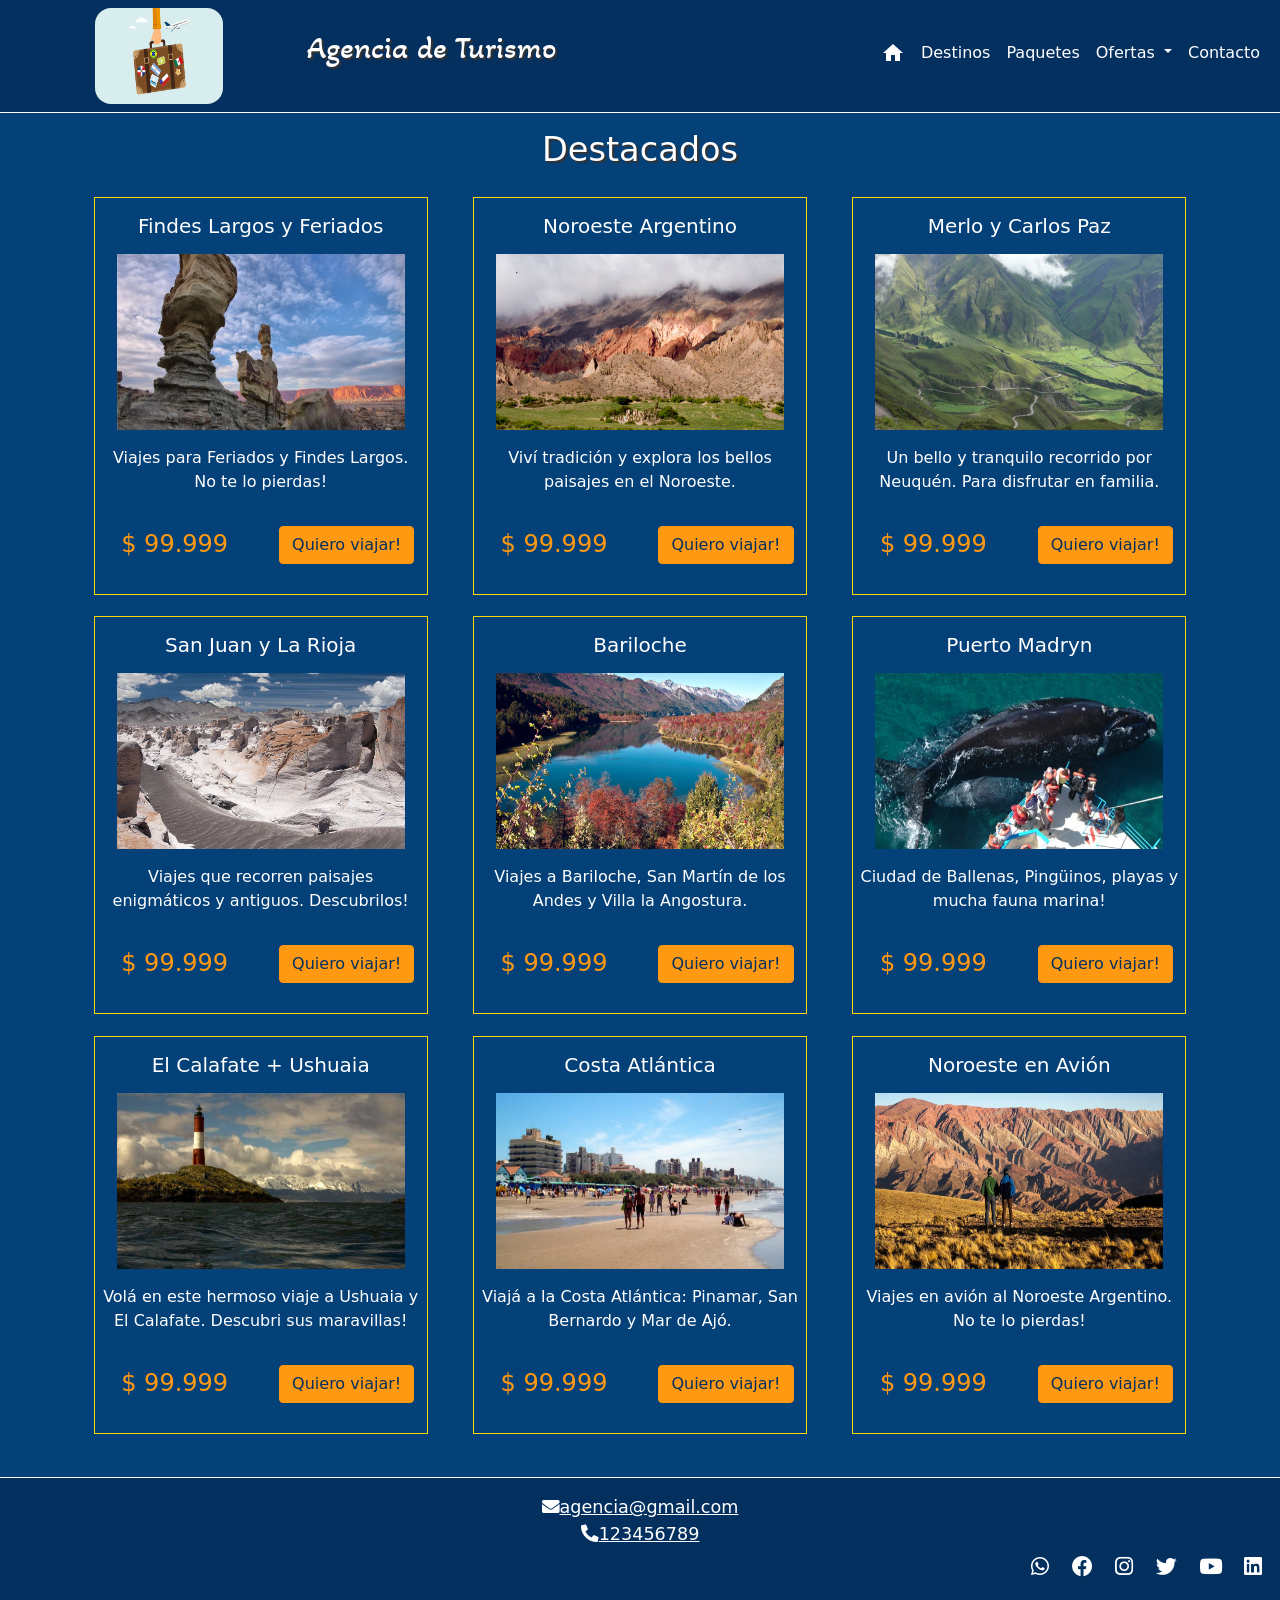
==== index.html @ b7c4edd5 "Ofertas" ====
<!DOCTYPE html>
<html lang="es">

<head>
    <meta charset="UTF-8">
    <meta http-equiv="X-UA-Compatible" content="IE=edge">
    <meta name="viewport" content="width=device-width, initial-scale=1.0">
    <meta name="keywords" content="agencia,viajes,vacaciones,aereo,bus,argentina,mexico,peru,brasil">
    <meta name="description"
        content="Destinos nacionales e internacionales. Paquetes turísticos. Vacaciones en Argentina, México, Perú, Brasil">
    <link rel="stylesheet" href="./styles/main.css">
    <link rel="preconnect" href="https://fonts.googleapis.com">
    <link rel="preconnect" href="https://fonts.gstatic.com" crossorigin>
    <link href="https://fonts.googleapis.com/css2?family=Akaya+Kanadaka&family=Archivo:wght@100&display=swap"
        rel="stylesheet">
    <link href="https://fonts.googleapis.com/icon?family=Material+Icons" rel="stylesheet">
    <link href="./styles/font-awesome.css" rel="stylesheet">
    <link href="./styles/css/bootstrap.css" rel="stylesheet">
    <link rel="icon" href="./assets/img/turismo-min.png">
    <title>Agencia de Turismo</title>
</head>

<body>

    <!--Sección Cabecera-->
    <header class="header">
        <nav class="navbar navbar-expand-md navbar-light header__containerHeader">
            <div class="container-fluid">

                <button class="navbar-toggler" type="button" data-bs-toggle="collapse"
                    data-bs-target="#navbarSupportedContent" aria-controls="navbarSupportedContent"
                    aria-expanded="false" aria-label="Toggle navigation">
                    <span class="navbar-toggler-icon"></span>
                </button>

                <div class="header__containerHeader__logoTitle">
                    <a href="#">
                        <img src="./assets/img/turismo-min.png" alt="Logo"
                            class="header__containerHeader__logoTitle--logo">
                    </a>
                    <h1 class="header__containerHeader--title">Agencia de Turismo</h1>
                </div>

                <div class="collapse navbar-collapse justify-content-end" id="navbarSupportedContent">

                    <ul class="nav navbar-nav menu">
                        <li class="nav-item">
                            <a class="nav-link" href="#">
                                <span class="material-icons home">home</span>
                            </a>
                        </li>
                        <li class="nav-item"><a class="nav-link" href="./pages/destinations.html">Destinos</a></li>
                        <li class="nav-item"><a class="nav-link" href="./pages/packages.html">Paquetes</a></li>
                        <li class="nav-item dropdown">
                            <a class="nav-link dropdown-toggle" href="#" id="navbarDropdown" role="button"
                                data-bs-toggle="dropdown" aria-expanded="false">
                                Ofertas
                            </a>
                            <ul class="dropdown-menu" aria-labelledby="navbarDropdown">
                                <li><a class="dropdown-item" href="#">Oferta 1</a></li>
                                <li><a class="dropdown-item" href="#">Oferta 2</a></li>
                                <li><a class="dropdown-item" href="#">Oferta 3</a></li>
                                <li>
                                    <hr class="dropdown-divider">
                                </li>
                                <li><a class="dropdown-item" href="./pages/offers.html">Todas las ofertas</a></li>
                            </ul>
                        </li>
                        <li class="nav-item"><a class="nav-link" href="./pages/contact.html">Contacto</a></li>
                    </ul>
                </div>
            </div>
        </nav>
    </header>

    <!--Sección Principal-->
    <main class="main">

        <!--Sección Ofertas-->
        <section class="main--grid">

            <div class="container offers" id="divArgentina">
                <h2 class="titles--subtitlesH2">Destacados</h2>
                <div class="row">

                    <div class="col-xl-4 col-lg-6 col-md-6 col-sm-12 col-xs-12">
                        <div class="offers__offerContainer">
                            <h5 class="offers__offerContainer--title">Findes Largos y Feriados</h5>
                            <div>
                                <img src="./assets/img/viajes-vacaciones-feriado-finde-largo.jpg"
                                    alt="Promocion Turismo" class="offers__offerContainer--imgPromo">
                                <div>
                                    <p class="offers__offerContainer--text">Viajes para Feriados y Findes Largos. No te
                                        lo pierdas!</p>
                                </div>
                            </div>
                            <div class="row">
                                <div class="col-lg-6 col-md-6 col-sm-12 col-xs-12">
                                    <p class="offers__offerContainer--price">$ 99.999</p>
                                </div>
                                <div class="col-lg-6 col-md-6 col-sm-12 col-xs-12">
                                    <a href="#" data-bs-toggle="modal" data-bs-target="#myModal"
                                        class="btn btn-invert btn-md">
                                        <span>Quiero viajar!</span>
                                    </a>
                                </div>
                            </div>
                        </div>
                    </div>

                    <div class="col-xl-4 col-lg-6 col-md-6 col-sm-12 col-xs-12">
                        <div class="offers__offerContainer">
                            <h5 class="offers__offerContainer--title">Noroeste Argentino</h5>
                            <div>
                                <img src="./assets/img/noa-montana-7-colores.jpg" alt="Promocion Turismo"
                                    class="offers__offerContainer--imgPromo">
                                <p class="offers__offerContainer--text">Viví tradición y explora los bellos paisajes en
                                    el Noroeste.</p>
                            </div>
                            <div class="row">
                                <div class="col-lg-6 col-md-6 col-sm-12 col-xs-12">
                                    <p class="offers__offerContainer--price">$ 99.999</p>
                                </div>
                                <div class="col-lg-6 col-md-6 col-sm-12 col-xs-12">
                                    <a href="#" data-bs-toggle="modal" data-bs-target="#myModal"
                                        class="btn btn-invert btn-md">
                                        <span>Quiero viajar!</span>
                                    </a>
                                </div>
                            </div>
                        </div>
                    </div>

                    <div class="col-xl-4 col-lg-6 col-md-6 col-sm-12 col-xs-12">
                        <div class="offers__offerContainer">
                            <h5 class="offers__offerContainer--title">Merlo y Carlos Paz</h5>
                            <div>
                                <img src="./assets/img/viajes-merlo-san-luis-sierras.jpg"" alt=" Promocion Turismo"
                                    class="offers__offerContainer--imgPromo">
                                <p class="offers__offerContainer--text">Un bello y tranquilo recorrido por Neuquén. Para
                                    disfrutar en familia.</p>
                            </div>
                            <div class="row">
                                <div class="col-lg-6 col-md-6 col-sm-12 col-xs-12">
                                    <p class="offers__offerContainer--price">$ 99.999</p>
                                </div>
                                <div class="col-lg-6 col-md-6 col-sm-12 col-xs-12">
                                    <a href="#" data-bs-toggle="modal" data-bs-target="#myModal"
                                        class="btn btn-invert btn-md">
                                        <span>Quiero viajar!</span>
                                    </a>
                                </div>
                            </div>
                        </div>
                    </div>

                    <div class="col-xl-4 col-lg-6 col-md-6 col-sm-12 col-xs-12">
                        <div class="offers__offerContainer">
                            <h5 class="offers__offerContainer--title">San Juan y La Rioja</h5>
                            <div>
                                <img src="./assets/img/campo-piedra-pomez-excursiones.jpg" alt="Promocion Turismo"
                                    class="offers__offerContainer--imgPromo">
                                <p class="offers__offerContainer--text">Viajes que recorren paisajes enigmáticos y
                                    antiguos. Descubrilos!</p>
                            </div>
                            <div class="row">
                                <div class="col-lg-6 col-md-6 col-sm-12 col-xs-12">
                                    <p class="offers__offerContainer--price">$ 99.999</p>
                                </div>
                                <div class="col-lg-6 col-md-6 col-sm-12 col-xs-12">
                                    <a href="#" data-bs-toggle="modal" data-bs-target="#myModal"
                                        class="btn btn-invert btn-md">
                                        <span>Quiero viajar!</span>
                                    </a>
                                </div>
                            </div>
                        </div>
                    </div>

                    <div class="col-xl-4 col-lg-6 col-md-6 col-sm-12 col-xs-12">
                        <div class="offers__offerContainer">
                            <h5 class="offers__offerContainer--title">Bariloche</h5>
                            <div>
                                <img src="./assets/img/viajes-bariloche-desde-rosario.jpg" alt="Promocion Turismo"
                                    class="offers__offerContainer--imgPromo">
                                <p class="offers__offerContainer--text">Viajes a Bariloche, San Martín de los Andes y
                                    Villa la Angostura.</p>
                            </div>
                            <div class="row">
                                <div class="col-lg-6 col-md-6 col-sm-12 col-xs-12">
                                    <p class="offers__offerContainer--price">$ 99.999</p>
                                </div>
                                <div class="col-lg-6 col-md-6 col-sm-12 col-xs-12">
                                    <a href="#" data-bs-toggle="modal" data-bs-target="#myModal"
                                        class="btn btn-invert btn-md">
                                        <span>Quiero viajar!</span>
                                    </a>
                                </div>
                            </div>
                        </div>
                    </div>

                    <div class="col-xl-4 col-lg-6 col-md-6 col-sm-12 col-xs-12">
                        <div class="offers__offerContainer">
                            <h5 class="offers__offerContainer--title">Puerto Madryn</h5>
                            <div>
                                <img src="./assets/img/madryn-navegacion-ballenas.jpg" alt="Promocion Turismo"
                                    class="offers__offerContainer--imgPromo">
                                <p class="offers__offerContainer--text">Ciudad de Ballenas, Pingüinos, playas y mucha
                                    fauna marina!</p>
                            </div>
                            <div class="row">
                                <div class="col-lg-6 col-md-6 col-sm-12 col-xs-12">
                                    <p class="offers__offerContainer--price">$ 99.999</p>
                                </div>
                                <div class="col-lg-6 col-md-6 col-sm-12 col-xs-12">
                                    <a href="#" data-bs-toggle="modal" data-bs-target="#myModal"
                                        class="btn btn-invert btn-md">
                                        <span>Quiero viajar!</span>
                                    </a>
                                </div>
                            </div>
                        </div>
                    </div>

                    <div class="col-xl-4 col-lg-6 col-md-6 col-sm-12 col-xs-12">
                        <div class="offers__offerContainer">
                            <h5 class="offers__offerContainer--title">El Calafate + Ushuaia</h5>
                            <div>
                                <img src="./assets/img/ushuaia-viajes-excursiones-faro.jpg" alt="Promocion Turismo"
                                    class="offers__offerContainer--imgPromo">
                                <p class="offers__offerContainer--text">Volá en este hermoso viaje a Ushuaia y El
                                    Calafate. Descubri sus maravillas!</p>
                            </div>
                            <div class="row">
                                <div class="col-lg-6 col-md-6 col-sm-12 col-xs-12">
                                    <p class="offers__offerContainer--price">$ 99.999</p>
                                </div>
                                <div class="col-lg-6 col-md-6 col-sm-12 col-xs-12">
                                    <a href="#" data-bs-toggle="modal" data-bs-target="#myModal"
                                        class="btn btn-invert btn-md">
                                        <span>Quiero viajar!</span>
                                    </a>
                                </div>
                            </div>
                        </div>
                    </div>

                    <div class="col-xl-4 col-lg-6 col-md-6 col-sm-12 col-xs-12">
                        <div class="offers__offerContainer">
                            <h5 class="offers__offerContainer--title">Costa Atlántica</h5>
                            <div>
                                <img src="./assets/img/costa-atlantica-vacaciones.jpg" alt="Promocion Turismo"
                                    class="offers__offerContainer--imgPromo">
                                <p class="offers__offerContainer--text">Viajá a la Costa Atlántica: Pinamar, San
                                    Bernardo y Mar de Ajó.</p>
                            </div>
                            <div class="row">
                                <div class="col-lg-6 col-md-6 col-sm-12 col-xs-12">
                                    <p class="offers__offerContainer--price">$ 99.999</p>
                                </div>
                                <div class="col-lg-6 col-md-6 col-sm-12 col-xs-12">
                                    <a href="#" data-bs-toggle="modal" data-bs-target="#myModal"
                                        class="btn btn-invert btn-md">
                                        <span>Quiero viajar!</span>
                                    </a>
                                </div>
                            </div>
                        </div>
                    </div>

                    <div class="col-xl-4 col-lg-6 col-md-6 col-sm-12 col-xs-12">
                        <div class="offers__offerContainer">
                            <h5 class="offers__offerContainer--title">Noroeste en Avión</h5>
                            <div>
                                <img src="./assets/img/viajes-noroeste-aereo-desde-rosario.jpg" alt="Promocion Turismo"
                                    class="offers__offerContainer--imgPromo">
                                <p class="offers__offerContainer--text">Viajes en avión al Noroeste Argentino. No te lo
                                    pierdas!</p>
                            </div>
                            <div class="row">
                                <div class="col-lg-6 col-md-6 col-sm-12 col-xs-12">
                                    <p class="offers__offerContainer--price">$ 99.999</p>
                                </div>
                                <div class="col-lg-6 col-md-6 col-sm-12 col-xs-12">
                                    <a href="#" data-bs-toggle="modal" data-bs-target="#myModal"
                                        class="btn btn-invert btn-md">
                                        <span>Quiero viajar!</span>
                                    </a>
                                </div>
                            </div>
                        </div>
                    </div>
                </div>
            </div>
        </section>
    </main>

    <!--Sección Pie de Pagina-->
    <footer class="footer">
        <div>
            <a href="" class="footer--text"><i class="fas fa-envelope"></i>agencia@gmail.com</a>
        </div>
        <div>
            <a href="" class="footer--text"><i class="fas fa-phone-alt"></i>123456789</a>
        </div>
        <div class="footer--linkRedes">
            <a href=""><i class="fab fa-whatsapp"></i></a>
            <a href=""><i class="fab fa-facebook"></i></a>
            <a href=""><i class="fab fa-instagram"></i></a>
            <a href=""><i class="fab fa-twitter"></i></a>
            <a href=""><i class="fab fa-youtube"></i></a>
            <a href=""><i class="fab fa-linkedin"></i></a>
        </div>
    </footer>

    <!-- The Modal -->
    <div class="modal" id="myModal">
        <div class="modal-dialog">
            <div class="modal-content">

                <!-- Modal Header -->
                <div class="modal-header">
                    <h5 class="modal-title col-11 text-center">Consultá un Asesor</h5>
                    <button type="button text-right" class="btn-close" data-bs-dismiss="modal"></button>
                </div>

                <!-- Modal body -->
                <div class="modal-body">
                    <div class="modal--panel modal--panel-default">
                        <div class="modal--panel-heading">
                            <h5 class="modal--panel-heading-title col-11 text-center">
                                <i class="fa fa-users"></i>
                                Consultanos
                            </h5>
                        </div>

                        <div class="modal__panel-body">

                            <div class="row modal__panel-body--row">
                                <div class="col-lg-6 col-md-6 col-sm-6 col-xs-6 col-6 text-center">
                                    <h5>Consultas WhatsApp</h5> 
                                </div>
                                <div class="col-lg-6 col-md-6 col-sm-6 col-xs-6 col-6 text-center">
                                    <h5>Consultas Facebook</h5> 
                                </div>
                            </div>

                            <div class="row modal__panel-body--row">
                                <div class="col-lg-6 col-md-6 col-sm-6 col-xs-6 col-6 text-center">
                                    <a class="page-scroll btn btn-invert btn-md" href="https://wa.me/123456789" target="_blank">Contactar en WhatsApp</a>
                                </div>
                                <div class="col-lg-6 col-md-6 col-sm-6 col-xs-6 col-6 text-center">
                                    <a class="page-scroll btn btn-invert btn-md" href="http://m.me/agencia" target="_blank">Contactar en Facebook</a>
                                </div>
                            </div>

                            <div class="row">
                                <div class="col-lg-6 col-md-6 col-sm-6 col-xs-6 col-6 text-center">
                                    <h5>Consultas en Instagram</h5> 
                                </div>
                                <div class="col-lg-6 col-md-6 col-sm-6 col-xs-6 col-6 text-center">
                                    <h5>Consultas por Email</h5> 
                                </div>
                            </div>

                            <div class="row">
                                <div class="col-lg-6 col-md-6 col-sm-6 col-xs-6 col-6 text-center">
                                    <a class="page-scroll btn btn-invert btn-md" href="https://www.instagram.com/agencia/" target="_blank">Contactar en Instagram</a>
                                </div>
                                <div class="col-lg-6 col-md-6 col-sm-6 col-xs-6 col-6 text-center">
                                    <a class="page-scroll btn btn-invert btn-md" href="mailto:agencia@gmail.com" target="_blank">Contactar por Email</a>
                                </div>
                            </div>
             
                        </div>

                        <div class="modal--panel-heading">
                            <h5 class="modal--panel-heading-title col-11 text-center">
                                <i class="fa fa-users"></i>
                                Nuestra Oficina
                            </h5>
                        </div>

                        <div class="modal__panel-body">
                            <div class="row modal__panel-body--row">
                                <div class="col-lg-11 col-md-11 col-sm-11 col-xs-11 col-11 text-center">
                                    <h5><b>Horarios de Atención</b></h5>
                                </div>
                                <div class="col-lg-11 col-md-11 col-sm-11 col-xs-11 col-11 text-center">
                                    <h6>Lunes a Viernes de 9 a 18hs</h6>
                                </div>
                            </div>

                            <div class="row modal__panel-body--row">
                                <div class="col-lg-11 col-md-11 col-sm-11 col-xs-11 col-11 text-center">
                                    <i class="fa fa-phone"></i>
                                    <span><a class="modal__panel-body--phone" href="tel:123456789">123456789</a></span>
                                </div>
                            </div>
                            
                            <div class="row modal__panel-body--row">
                                <div class="col-lg-11 col-md-11 col-sm-11 col-xs-11 col-11 text-center">
                                    <h5><b>Agencia de Turismo</b></h5>
                                </div>
                                <div class="col-lg-11 col-md-11 col-sm-11 col-xs-11 col-11 text-center">
                                    <h6>Calle 1234 Piso 1A CABA</h6>
                                </div>
                            </div>
                        </div>
                    </div>
                </div>
            </div>
        </div>
    </div>

    <script src="https://cdn.jsdelivr.net/npm/@popperjs/core@2.9.2/dist/umd/popper.min.js"
        integrity="sha384-IQsoLXl5PILFhosVNubq5LC7Qb9DXgDA9i+tQ8Zj3iwWAwPtgFTxbJ8NT4GN1R8p"
        crossorigin="anonymous"></script>
    <script src="https://cdn.jsdelivr.net/npm/bootstrap@5.0.2/dist/js/bootstrap.min.js"
        integrity="sha384-cVKIPhGWiC2Al4u+LWgxfKTRIcfu0JTxR+EQDz/bgldoEyl4H0zUF0QKbrJ0EcQF"
        crossorigin="anonymous"></script>
</body>
</html>
---- styles/main.css ----
.navbar-light .navbar-nav .nav-link {
  color: white !important; }

.header {
  text-align: center;
  border-bottom: thin solid white; }
  .header__containerHeader {
    justify-content: space-between;
    align-items: center;
    padding: 0.5rem 0;
    background: #04305f; }
    .header__containerHeader__logoTitle {
      display: flex;
      flex-direction: row;
      justify-content: space-evenly;
      align-items: center;
      flex: 0 1 50%; }
      .header__containerHeader__logoTitle--logo {
        width: 8rem;
        height: 6rem;
        border-radius: 1rem;
        transition: transform 2s;
        cursor: pointer; }
        .header__containerHeader__logoTitle--logo:hover {
          transform: scale(1.15); }
    @media screen and (max-width: 768px) {
      .header__containerHeader__logoTitle {
        display: none; } }
    .header__containerHeader--title {
      color: #fff;
      font-family: "Akaya Kanadaka", cursive;
      font-size: 2rem;
      margin-bottom: 1rem;
      text-shadow: 2px 2px 1px #333; }

.sidebar {
  background: cyan;
  background: linear-gradient(90deg, cyan 0%, white 86%); }
  .sidebar--subtitles {
    font-size: 1.3rem;
    color: gray;
    text-align: center;
    letter-spacing: 0.2em;
    padding: 1rem 0; }
  .sidebar__options {
    display: flex;
    flex-direction: column;
    align-items: center;
    font-size: 1rem;
    color: grey; }
    .sidebar__options--option {
      margin-bottom: 1rem;
      cursor: pointer; }
    .sidebar__options--option:hover {
      border-bottom: .3rem solid gray; }
  @media screen and (max-width: 768px) {
    .sidebar__options {
      flex-direction: row;
      justify-content: space-around; } }

.main--grid {
  display: grid;
  /*     grid-template-columns: 0.8fr 3.2fr; */
  background-color: #044179;
  padding-bottom: 2rem; }

@media screen and (max-width: 426px) {
  .main--grid {
    display: grid;
    /*      grid-template-rows: 0.5fr 3.5fr;*/
    grid-template-columns: none; } }

@media screen and (max-width: 768px) {
  .main--grid {
    display: grid;
    /*     grid-template-rows: 0.5fr 3.5fr;*/
    grid-template-columns: none; } }

.footer {
  padding-top: 1rem;
  display: flex;
  flex-direction: column;
  text-align: center;
  background: #04305f;
  border-top: thin solid white; }
  .footer--linkRedes {
    display: flex;
    flex-direction: row;
    justify-content: flex-end;
    align-items: flex-start; }
  .footer--linkRedes > a {
    text-decoration: none;
    color: white;
    padding: .3rem;
    margin-bottom: 1%;
    margin-right: 1%;
    font-size: 1.3rem;
    transition: transform 2s; }
  .footer--linkRedes > a:hover {
    transform: scale(1.5); }
  .footer--text {
    color: white;
    font-size: 1.1rem;
    margin-top: 1%; }

.titles--subtitlesH2 {
  font-size: 2.1rem;
  color: white;
  /* background-color: black;*/
  text-align: center;
  /*  letter-spacing: 0.2em;*/
  padding: 1rem 0;
  margin-bottom: 0;
  text-shadow: 2px 2px 1px #333; }

.titles--subtitlesH3 {
  font-size: 1.55rem;
  color: gold;
  text-align: center;
  letter-spacing: 0.2em;
  padding: 1rem 0; }

.modal--panel {
  overflow: hidden; }

.modal--panel-heading {
  background: #333;
  color: #fff;
  height: 2rem;
  padding: 1%;
  margin-top: 0.3rem; }

.modal__panel-body {
  background: #07549c;
  color: #eee;
  padding: 2%;
  margin-top: 0.1rem; }
  .modal__panel-body--row {
    padding: 0.5rem; }
  .modal__panel-body--phone {
    text-decoration: none;
    color: white;
    font-size: 1.1rem; }
  .modal__panel-body--phone:hover {
    color: #337ab7; }

.modal .btn-invert {
  border: 1px solid #ff9912;
  outline: 0;
  color: #04305f;
  background-color: #ff9912; }

.modal .btn-invert:hover,
.modal .btn-invert:focus {
  border: 1px solid #ff9912;
  color: #ff9912;
  background-color: transparent; }

.offers {
  text-align: center;
  flex-flow: row wrap;
  justify-content: space-evenly;
  align-content: flex-start;
  color: gold;
  border: 1px solid transparent; }
  .offers__offerContainer {
    display: flex;
    flex-direction: column;
    flex-basis: 30%;
    margin: 3%;
    padding: 0 6px;
    color: white;
    border: thin solid gold;
    transition: transform 2s;
    padding-bottom: 1rem; }
    .offers__offerContainer--imgPromo {
      width: 90%;
      height: 11rem; }
    .offers__offerContainer--title {
      margin: 1rem; }
    .offers__offerContainer--text {
      font-size: 1rem;
      text-align: center;
      padding: 1rem 0; }
    .offers__offerContainer--price {
      margin-bottom: 1rem;
      font-size: 1.5rem;
      color: #ff9912; }
    .offers__offerContainer .btn-invert {
      border: 1px solid #ff9912;
      outline: 0;
      color: #04305f;
      background-color: #ff9912; }
    .offers__offerContainer .btn-invert:hover,
    .offers__offerContainer .btn-invert:focus {
      border: 1px solid #ff9912;
      color: #ff9912;
      background-color: transparent; }
  .offers__offerContainer:hover {
    transition: transform 2s;
    transform: scale(1.03);
    background-color: #04305f; }

.destinations {
  margin-top: 1rem;
  display: flex;
  text-align: center;
  flex-flow: row wrap;
  justify-content: space-evenly;
  align-content: flex-start;
  color: #080849;
  border: 1px solid transparent; }

.packages--img {
  width: 100%;
  height: 250px; }

.packages--bariloche {
  content: url("../assets/img/bariloche-min.jpg");
  /* background-image: url('../assets/img/bariloche-min.jpg');*/
  background-size: 100% 250px; }

.packages--rosario {
  content: url("../assets/img/rosario-min.jpg");
  /* background-image: url('../assets/img/rosario-min.jpg');*/
  background-size: 100% 250px; }

.packages--mendoza {
  content: url("../assets/img/mendoza-min.jpg");
  /* background-image: url('../assets/img/mendoza-min.jpg');*/
  background-size: 100% 250px; }

.packages--caba {
  content: url("../assets/img/caba-min.jpg");
  /* background-image: url('../assets/img/caba-min.jpg');*/
  background-size: 100% 250px; }

.packages--MarDelPlata {
  content: url("../assets/img/MarDelPlata-min.jpg");
  /* background-image: url('../assets/img/MarDelPlata-min.jpg');*/
  background-size: 100% 250px; }

.packages--CostaAtlantica {
  content: url("../assets/img/CostaAtlantica-min.jpg");
  /* background-image: url('../assets/img/CostaAtlantica-min.jpg');*/
  background-size: 100% 250px; }

.contactos {
  text-align: center; }
  .contactos__formulario {
    border: 1px solid grey;
    padding: 2%;
    font-size: 1rem;
    color: grey; }
    .contactos__formulario--inputText label {
      display: inline-block;
      margin: 0.65%; }

.container--404 {
  color: gray;
  height: 100vh;
  font-weight: bolder;
  display: flex;
  justify-content: center;
  align-items: center;
  flex-direction: column; }
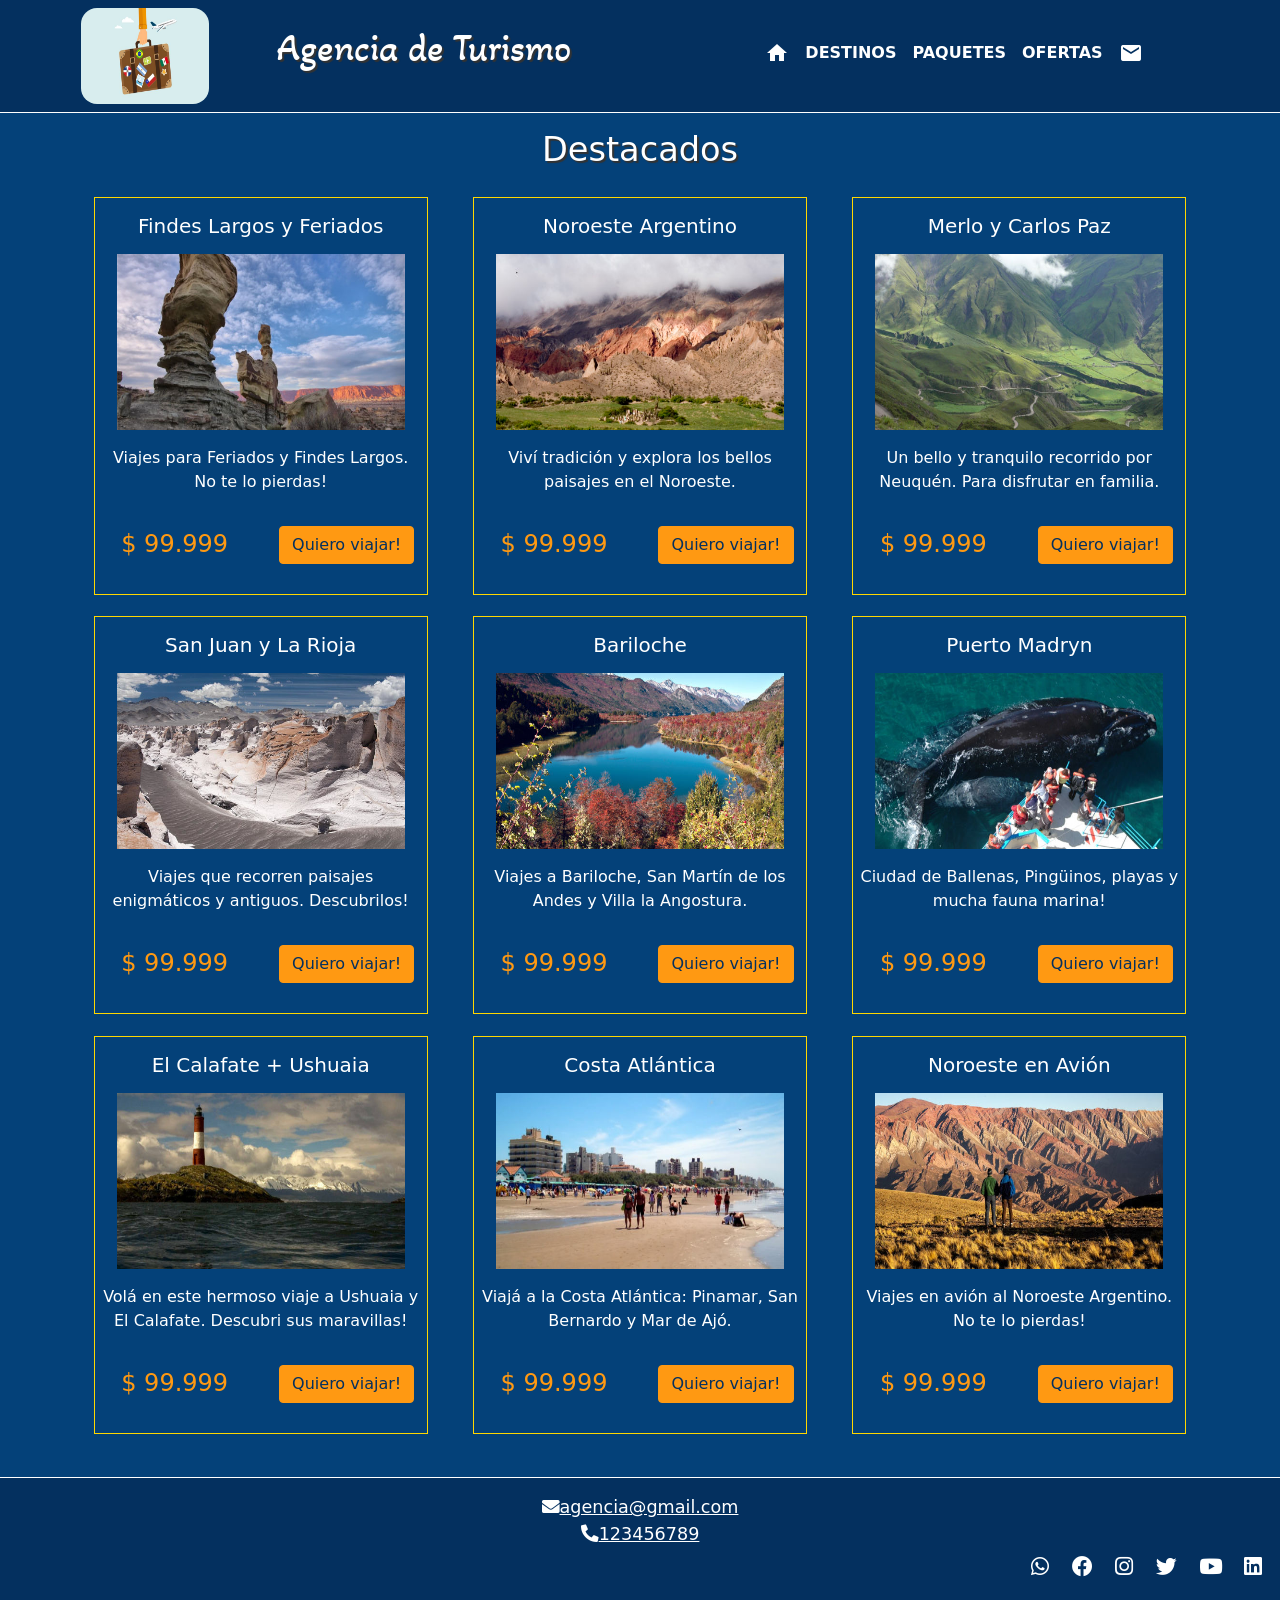
==== commit eeb63d1c: "Modificaciones Cabecera" ====
--- a/index.html
+++ b/index.html
@@ -41,7 +41,7 @@
                     <h1 class="header__containerHeader--title">Agencia de Turismo</h1>
                 </div>
 
-                <div class="collapse navbar-collapse justify-content-end" id="navbarSupportedContent">
+                <div class="collapse navbar-collapse justify-content-center" id="navbarSupportedContent">
 
                     <ul class="nav navbar-nav menu">
                         <li class="nav-item">
@@ -49,24 +49,10 @@
                                 <span class="material-icons home">home</span>
                             </a>
                         </li>
-                        <li class="nav-item"><a class="nav-link" href="./pages/destinations.html">Destinos</a></li>
-                        <li class="nav-item"><a class="nav-link" href="./pages/packages.html">Paquetes</a></li>
-                        <li class="nav-item dropdown">
-                            <a class="nav-link dropdown-toggle" href="#" id="navbarDropdown" role="button"
-                                data-bs-toggle="dropdown" aria-expanded="false">
-                                Ofertas
-                            </a>
-                            <ul class="dropdown-menu" aria-labelledby="navbarDropdown">
-                                <li><a class="dropdown-item" href="#">Oferta 1</a></li>
-                                <li><a class="dropdown-item" href="#">Oferta 2</a></li>
-                                <li><a class="dropdown-item" href="#">Oferta 3</a></li>
-                                <li>
-                                    <hr class="dropdown-divider">
-                                </li>
-                                <li><a class="dropdown-item" href="./pages/offers.html">Todas las ofertas</a></li>
-                            </ul>
-                        </li>
-                        <li class="nav-item"><a class="nav-link" href="./pages/contact.html">Contacto</a></li>
+                        <li class="nav-item"><a class="nav-link" href="./pages/destinations.html"><b>DESTINOS</b></a></li>
+                        <li class="nav-item"><a class="nav-link" href="./pages/packages.html"><b>PAQUETES</b></a></li>
+                        <li class="nav-item"><a class="nav-link" href="./pages/offers.html"><b>OFERTAS</b></a></li>
+                        <li class="nav-item"><a class="nav-link" href="./pages/contact.html"><span class="material-icons email">email</span></a></li>
                     </ul>
                 </div>
             </div>
--- a/styles/main.css
+++ b/styles/main.css
@@ -29,9 +29,11 @@
     .header__containerHeader--title {
       color: #fff;
       font-family: "Akaya Kanadaka", cursive;
-      font-size: 2rem;
+      font-size: 2.4rem;
       margin-bottom: 1rem;
       text-shadow: 2px 2px 1px #333; }
+  .header .nav-link:hover {
+    color: #337ab7 !important; }
 
 .sidebar {
   background: cyan;
@@ -60,20 +62,17 @@
 
 .main--grid {
   display: grid;
-  /*     grid-template-columns: 0.8fr 3.2fr; */
   background-color: #044179;
   padding-bottom: 2rem; }
 
 @media screen and (max-width: 426px) {
   .main--grid {
     display: grid;
-    /*      grid-template-rows: 0.5fr 3.5fr;*/
     grid-template-columns: none; } }
 
 @media screen and (max-width: 768px) {
   .main--grid {
     display: grid;
-    /*     grid-template-rows: 0.5fr 3.5fr;*/
     grid-template-columns: none; } }
 
 .footer {
@@ -106,9 +105,8 @@
 .titles--subtitlesH2 {
   font-size: 2.1rem;
   color: white;
-  /* background-color: black;*/
-  text-align: center;
-  /*  letter-spacing: 0.2em;*/
+  background-color: #044179;
+  text-align: center;
   padding: 1rem 0;
   margin-bottom: 0;
   text-shadow: 2px 2px 1px #333; }
@@ -211,38 +209,35 @@
   color: #080849;
   border: 1px solid transparent; }
 
+.packages .card {
+  margin: 3%; }
+
 .packages--img {
   width: 100%;
   height: 250px; }
 
 .packages--bariloche {
   content: url("../assets/img/bariloche-min.jpg");
-  /* background-image: url('../assets/img/bariloche-min.jpg');*/
   background-size: 100% 250px; }
 
 .packages--rosario {
   content: url("../assets/img/rosario-min.jpg");
-  /* background-image: url('../assets/img/rosario-min.jpg');*/
   background-size: 100% 250px; }
 
 .packages--mendoza {
   content: url("../assets/img/mendoza-min.jpg");
-  /* background-image: url('../assets/img/mendoza-min.jpg');*/
   background-size: 100% 250px; }
 
 .packages--caba {
   content: url("../assets/img/caba-min.jpg");
-  /* background-image: url('../assets/img/caba-min.jpg');*/
   background-size: 100% 250px; }
 
 .packages--MarDelPlata {
   content: url("../assets/img/MarDelPlata-min.jpg");
-  /* background-image: url('../assets/img/MarDelPlata-min.jpg');*/
   background-size: 100% 250px; }
 
 .packages--CostaAtlantica {
   content: url("../assets/img/CostaAtlantica-min.jpg");
-  /* background-image: url('../assets/img/CostaAtlantica-min.jpg');*/
   background-size: 100% 250px; }
 
 .contactos {
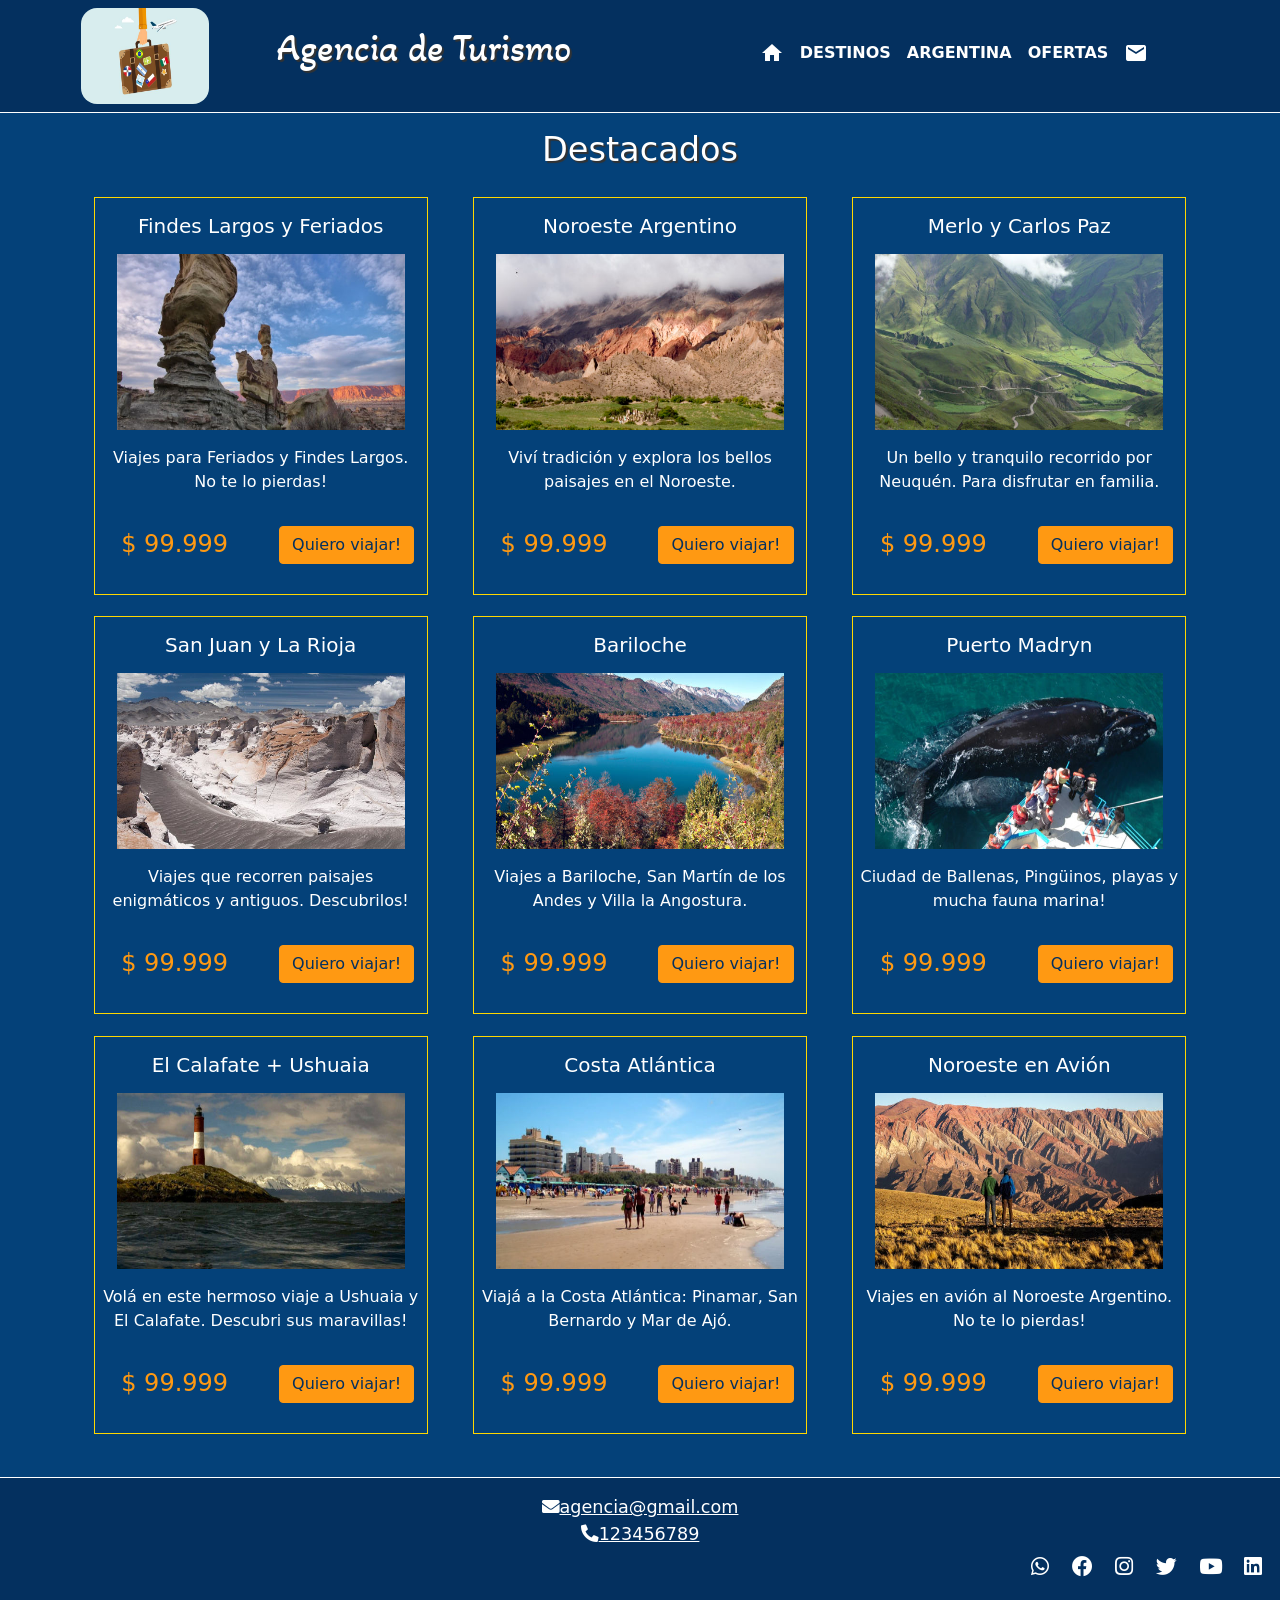
==== commit 74be040b: "Cambios" ====
--- a/index.html
+++ b/index.html
@@ -6,13 +6,11 @@
     <meta http-equiv="X-UA-Compatible" content="IE=edge">
     <meta name="viewport" content="width=device-width, initial-scale=1.0">
     <meta name="keywords" content="agencia,viajes,vacaciones,aereo,bus,argentina,mexico,peru,brasil">
-    <meta name="description"
-        content="Destinos nacionales e internacionales. Paquetes turísticos. Vacaciones en Argentina, México, Perú, Brasil">
+    <meta name="description" content="Destinos nacionales e internacionales. Paquetes turísticos. Vacaciones en Argentina, México, Perú, Brasil">
     <link rel="stylesheet" href="./styles/main.css">
     <link rel="preconnect" href="https://fonts.googleapis.com">
     <link rel="preconnect" href="https://fonts.gstatic.com" crossorigin>
-    <link href="https://fonts.googleapis.com/css2?family=Akaya+Kanadaka&family=Archivo:wght@100&display=swap"
-        rel="stylesheet">
+    <link href="https://fonts.googleapis.com/css2?family=Akaya+Kanadaka&family=Archivo:wght@100&display=swap" rel="stylesheet">
     <link href="https://fonts.googleapis.com/icon?family=Material+Icons" rel="stylesheet">
     <link href="./styles/font-awesome.css" rel="stylesheet">
     <link href="./styles/css/bootstrap.css" rel="stylesheet">
@@ -21,13 +19,12 @@
 </head>
 
 <body>
-
     <!--Sección Cabecera-->
     <header class="header">
         <nav class="navbar navbar-expand-md navbar-light header__containerHeader">
-            <div class="container-fluid">
-
-                <button class="navbar-toggler" type="button" data-bs-toggle="collapse"
+            <div class="container-fluid justify-content-end">
+
+                <button class="navbar-toggler custom-toggler" type="button" data-bs-toggle="collapse"
                     data-bs-target="#navbarSupportedContent" aria-controls="navbarSupportedContent"
                     aria-expanded="false" aria-label="Toggle navigation">
                     <span class="navbar-toggler-icon"></span>
@@ -50,7 +47,7 @@
                             </a>
                         </li>
                         <li class="nav-item"><a class="nav-link" href="./pages/destinations.html"><b>DESTINOS</b></a></li>
-                        <li class="nav-item"><a class="nav-link" href="./pages/packages.html"><b>PAQUETES</b></a></li>
+                        <li class="nav-item"><a class="nav-link" href="./pages/packages.html"><b>ARGENTINA</b></a></li>
                         <li class="nav-item"><a class="nav-link" href="./pages/offers.html"><b>OFERTAS</b></a></li>
                         <li class="nav-item"><a class="nav-link" href="./pages/contact.html"><span class="material-icons email">email</span></a></li>
                     </ul>
--- a/styles/main.css
+++ b/styles/main.css
@@ -32,6 +32,10 @@
       font-size: 2.4rem;
       margin-bottom: 1rem;
       text-shadow: 2px 2px 1px #333; }
+  .header .custom-toggler .navbar-toggler-icon {
+    background-image: url("data:image/svg+xml;charset=utf8,%3Csvg viewBox='0 0 32 32' xmlns='http://www.w3.org/2000/svg'%3E%3Cpath stroke='rgba(255,102,203, 0.5)' stroke-width='2' stroke-linecap='round' stroke-miterlimit='10' d='M4 8h24M4 16h24M4 24h24'/%3E%3C/svg%3E"); }
+  .header .custom-toggler.navbar-toggler {
+    border-color: white; }
   .header .nav-link:hover {
     color: #337ab7 !important; }
 
@@ -94,13 +98,16 @@
     margin-bottom: 1%;
     margin-right: 1%;
     font-size: 1.3rem;
-    transition: transform 2s; }
+    transition: transform 3s; }
   .footer--linkRedes > a:hover {
-    transform: scale(1.5); }
+    transform: scale(1.5);
+    color: white; }
   .footer--text {
     color: white;
     font-size: 1.1rem;
     margin-top: 1%; }
+  .footer--text:hover {
+    color: #337ab7; }
 
 .titles--subtitlesH2 {
   font-size: 2.1rem;
@@ -200,14 +207,92 @@
     background-color: #04305f; }
 
 .destinations {
-  margin-top: 1rem;
-  display: flex;
-  text-align: center;
-  flex-flow: row wrap;
-  justify-content: space-evenly;
-  align-content: flex-start;
+  /*   margin-top: 1rem;
+    display: flex;
+    text-align: center;
+    flex-flow: row wrap;
+    justify-content: space-evenly;
+    align-content: flex-start;*/
+  margin-top: 2rem;
   color: #080849;
   border: 1px solid transparent; }
+  .destinations--img {
+    width: 100%; }
+  .destinations figure.effect-chico img {
+    -webkit-transition: opacity 0.35s, -webkit-transform 0.35s;
+    transition: opacity 0.35s, transform 0.35s;
+    -webkit-transform: scale(1);
+    transform: scale(1); }
+  .destinations figure.effect-chico:hover img {
+    opacity: 0.5;
+    -webkit-transform: scale(1.12);
+    transform: scale(1.12); }
+  .destinations figure.effect-chico figcaption {
+    padding: 3em; }
+  .destinations figure.effect-chico figcaption::before {
+    position: absolute;
+    top: 30px;
+    right: 30px;
+    bottom: 30px;
+    left: 30px;
+    border: 1px solid #fff;
+    content: '';
+    -webkit-transform: scale(1.1);
+    transform: scale(1.1); }
+  .destinations figure.effect-chico figcaption::before,
+  .destinations figure.effect-chico p {
+    opacity: 0;
+    -webkit-transition: opacity 0.35s, -webkit-transform 0.35s;
+    transition: opacity 0.35s, transform 0.35s; }
+  .destinations figure.effect-chico p {
+    -webkit-transform: scale(1.5);
+    transform: scale(1.5); }
+  .destinations figure.effect-chico:hover figcaption::before,
+  .destinations figure.effect-chico:hover p {
+    opacity: 1;
+    -webkit-transform: scale(1);
+    transform: scale(1); }
+  .destinations figure.effect-chico h3 {
+    padding: 10% 0 0 0; }
+  .destinations figure {
+    position: relative;
+    float: left;
+    overflow: hidden;
+    background: #04305f;
+    text-align: center;
+    cursor: pointer;
+    width: 100%; }
+  .destinations figure img {
+    position: relative;
+    display: block;
+    opacity: 0.8; }
+  .destinations figure figcaption {
+    padding: 2em;
+    color: #fff;
+    font-size: 1.25em;
+    -webkit-backface-visibility: hidden;
+    backface-visibility: hidden; }
+  .destinations figure figcaption::before,
+  .destinations figure figcaption::after {
+    pointer-events: none; }
+  .destinations figure figcaption,
+  .destinations figure figcaption > a {
+    position: absolute;
+    top: 0;
+    left: 0;
+    width: 100%;
+    height: 100%; }
+  .destinations figure figcaption > a {
+    z-index: 1000;
+    text-indent: 200%;
+    white-space: nowrap;
+    font-size: 0;
+    opacity: 0; }
+  .destinations figure h3 {
+    font-weight: 400; }
+  .destinations figure h3 span {
+    margin-right: 2px;
+    font-weight: 900; }
 
 .packages .card {
   margin: 3%; }
@@ -240,14 +325,94 @@
   content: url("../assets/img/CostaAtlantica-min.jpg");
   background-size: 100% 250px; }
 
-.contactos {
-  text-align: center; }
-  .contactos__formulario {
-    border: 1px solid grey;
+.packages--janeiro {
+  content: url("../assets/img/janeiro-min.jpg");
+  background-size: 100% 250px; }
+
+.packages--buzios {
+  content: url("../assets/img/buzios-min.jpg");
+  background-size: 100% 250px; }
+
+.packages--salvador-de-bahia {
+  content: url("../assets/img/salvador-de-bahia-min.jpg");
+  background-size: 100% 250px; }
+
+.packages--natal-pipa {
+  content: url("../assets/img/natal-pipa-min.jpg");
+  background-size: 100% 250px; }
+
+.packages--porto-galinhas {
+  content: url("../assets/img/porto-galinhas-min.jpg");
+  background-size: 100% 250px; }
+
+.packages--camboriu {
+  content: url("../assets/img/camboriu-min.jpg");
+  background-size: 100% 250px; }
+
+.packages--espana {
+  content: url("../assets/img/espana-min.jpg");
+  background-size: 100% 250px; }
+
+.packages--barcelona-espana {
+  content: url("../assets/img/barcelona-espana-min.jpg");
+  background-size: 100% 250px; }
+
+.packages--londres {
+  content: url("../assets/img/londres-min.jpg");
+  background-size: 100% 250px; }
+
+.packages--viajes-viena-austria-centro {
+  content: url("../assets/img/viajes-viena-austria-centro-min.jpg");
+  background-size: 100% 250px; }
+
+.packages--venecia {
+  content: url("../assets/img/venecia-min.jpg");
+  background-size: 100% 250px; }
+
+.packages--roma-italia-coliseo {
+  content: url("../assets/img/roma-italia-coliseo-min.jpg");
+  background-size: 100% 250px; }
+
+.packages--viajes-turquia {
+  content: url("../assets/img/viajes-turquia-min.jpg");
+  background-size: 100% 250px; }
+
+.packages--santorini-grecia {
+  content: url("../assets/img/santorini-grecia-min.jpg");
+  background-size: 100% 250px; }
+
+.packages--egipto-templo-philae {
+  content: url("../assets/img/egipto-templo-philae-min.jpg");
+  background-size: 100% 250px; }
+
+.packages--jardin-persa-israel-haifa {
+  content: url("../assets/img/jardin-persa-israel-haifa-min.jpg");
+  background-size: 100% 250px; }
+
+.packages .btn-invert {
+  border: 1px solid #ff9912;
+  outline: 0;
+  color: #04305f;
+  background-color: #ff9912; }
+
+.packages .btn-invert:hover,
+.packages .btn-invert:focus {
+  border: 1px solid #ff9912;
+  color: #ff9912;
+  background-color: transparent; }
+
+.contact {
+  text-align: center;
+  background-color: #044179; }
+  .contact__formulario {
+    border-top: 1px solid white;
+    border-left: 1px solid white;
+    border-right: 1px solid white;
     padding: 2%;
     font-size: 1rem;
-    color: grey; }
-    .contactos__formulario--inputText label {
+    color: white;
+    background-color: #07549c; }
+    .contact__formulario--inputText label {
       display: inline-block;
       margin: 0.65%; }
 
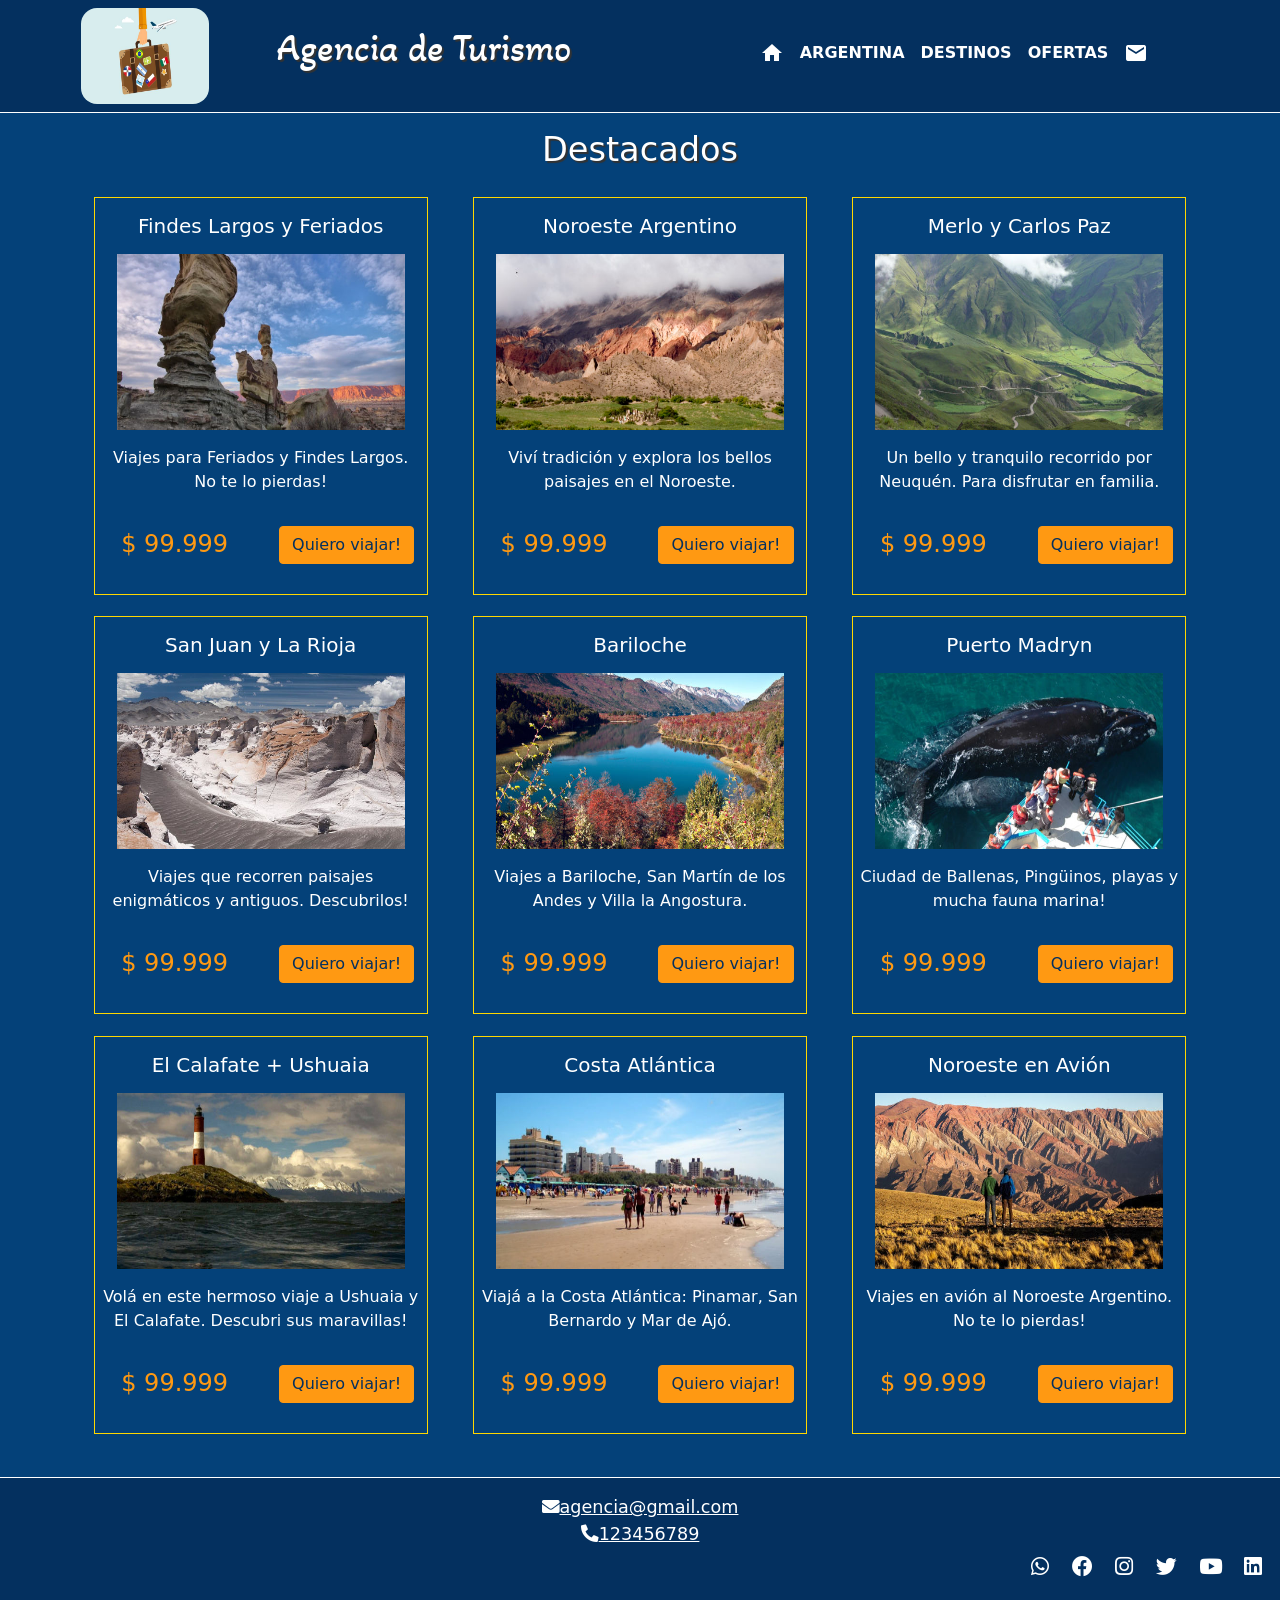
==== commit cbbd2200: "Modificaciones" ====
--- a/index.html
+++ b/index.html
@@ -46,8 +46,8 @@
                                 <span class="material-icons home">home</span>
                             </a>
                         </li>
+                        <li class="nav-item"><a class="nav-link" href="./pages/packages/argentina.html"><b>ARGENTINA</b></a></li>
                         <li class="nav-item"><a class="nav-link" href="./pages/destinations.html"><b>DESTINOS</b></a></li>
-                        <li class="nav-item"><a class="nav-link" href="./pages/packages.html"><b>ARGENTINA</b></a></li>
                         <li class="nav-item"><a class="nav-link" href="./pages/offers.html"><b>OFERTAS</b></a></li>
                         <li class="nav-item"><a class="nav-link" href="./pages/contact.html"><span class="material-icons email">email</span></a></li>
                     </ul>
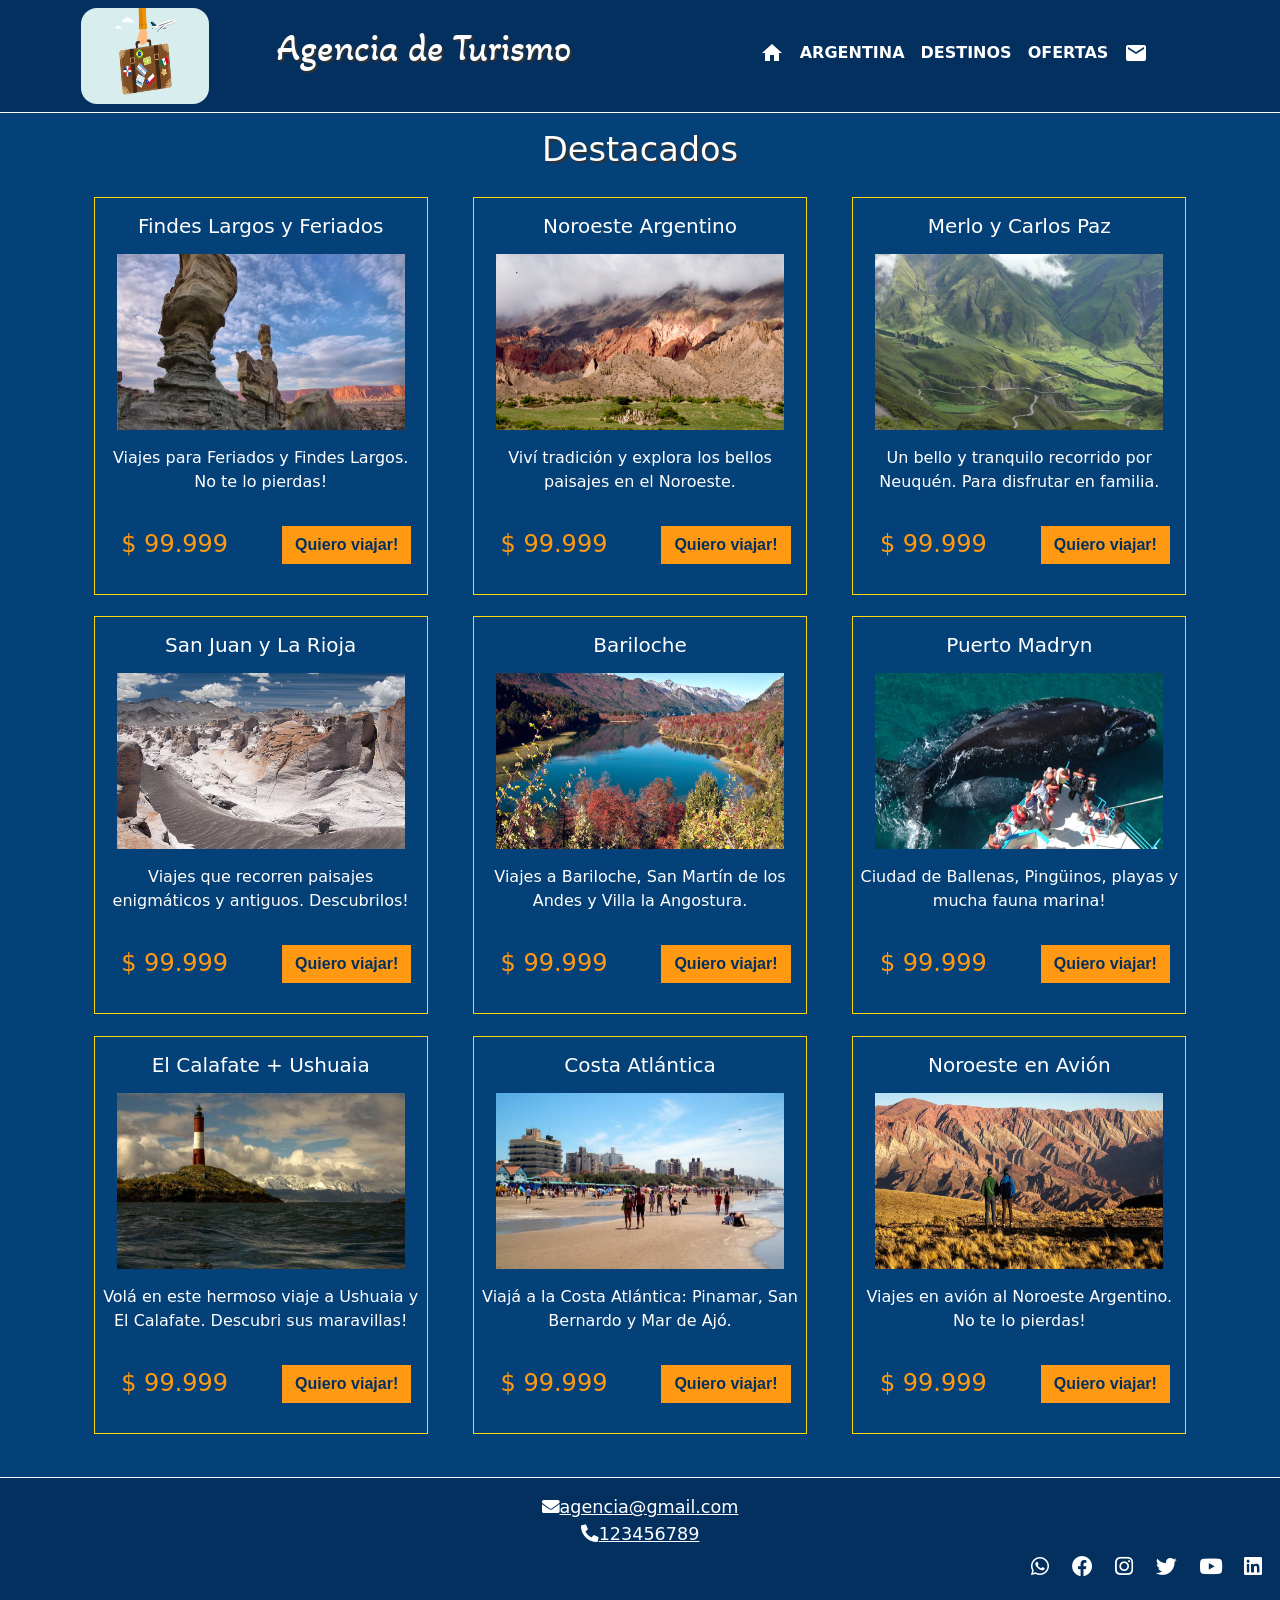
==== commit bfa839d1: "Mejoras" ====
--- a/index.html
+++ b/index.html
@@ -331,10 +331,10 @@
 
                             <div class="row modal__panel-body--row">
                                 <div class="col-lg-6 col-md-6 col-sm-6 col-xs-6 col-6 text-center">
-                                    <a class="page-scroll btn btn-invert btn-md" href="https://wa.me/123456789" target="_blank">Contactar en WhatsApp</a>
-                                </div>
-                                <div class="col-lg-6 col-md-6 col-sm-6 col-xs-6 col-6 text-center">
-                                    <a class="page-scroll btn btn-invert btn-md" href="http://m.me/agencia" target="_blank">Contactar en Facebook</a>
+                                    <a class="page-scroll btn btn-invert btn-sm" href="https://wa.me/123456789" target="_blank">Contactar en WhatsApp</a>
+                                </div>
+                                <div class="col-lg-6 col-md-6 col-sm-6 col-xs-6 col-6 text-center">
+                                    <a class="page-scroll btn btn-invert btn-sm" href="http://m.me/agencia" target="_blank">Contactar en Facebook</a>
                                 </div>
                             </div>
 
@@ -349,10 +349,10 @@
 
                             <div class="row">
                                 <div class="col-lg-6 col-md-6 col-sm-6 col-xs-6 col-6 text-center">
-                                    <a class="page-scroll btn btn-invert btn-md" href="https://www.instagram.com/agencia/" target="_blank">Contactar en Instagram</a>
-                                </div>
-                                <div class="col-lg-6 col-md-6 col-sm-6 col-xs-6 col-6 text-center">
-                                    <a class="page-scroll btn btn-invert btn-md" href="mailto:agencia@gmail.com" target="_blank">Contactar por Email</a>
+                                    <a class="page-scroll btn btn-invert btn-sm" href="https://www.instagram.com/agencia/" target="_blank">Contactar en Instagram</a>
+                                </div>
+                                <div class="col-lg-6 col-md-6 col-sm-6 col-xs-6 col-6 text-center">
+                                    <a class="page-scroll btn btn-invert btn-sm" href="mailto:agencia@gmail.com" target="_blank">Contactar por Email</a>
                                 </div>
                             </div>
              
--- a/styles/main.css
+++ b/styles/main.css
@@ -1,3 +1,4 @@
+@charset "UTF-8";
 .navbar-light .navbar-nav .nav-link {
   color: white !important; }
 
@@ -149,6 +150,14 @@
   .modal__panel-body--phone:hover {
     color: #337ab7; }
 
+.modal .btn {
+  border-radius: 0;
+  font-family: 'Lato', sans-serif;
+  font-weight: 900;
+  -webkit-transition: all .3s ease-in-out;
+  -moz-transition: all .3s ease-in-out;
+  transition: all .3s ease-in-out; }
+
 .modal .btn-invert {
   border: 1px solid #ff9912;
   outline: 0;
@@ -191,6 +200,13 @@
       margin-bottom: 1rem;
       font-size: 1.5rem;
       color: #ff9912; }
+    .offers__offerContainer .btn {
+      border-radius: 0;
+      font-family: 'Lato', sans-serif;
+      font-weight: 900;
+      -webkit-transition: all .3s ease-in-out;
+      -moz-transition: all .3s ease-in-out;
+      transition: all .3s ease-in-out; }
     .offers__offerContainer .btn-invert {
       border: 1px solid #ff9912;
       outline: 0;
@@ -294,112 +310,183 @@
     margin-right: 2px;
     font-weight: 900; }
 
-.packages .card {
-  margin: 3%; }
-
-.packages--img {
-  width: 100%;
-  height: 250px; }
-
-.packages--bariloche {
-  content: url("../assets/img/bariloche-min.jpg");
-  background-size: 100% 250px; }
-
-.packages--rosario {
-  content: url("../assets/img/rosario-min.jpg");
-  background-size: 100% 250px; }
-
-.packages--mendoza {
-  content: url("../assets/img/mendoza-min.jpg");
-  background-size: 100% 250px; }
-
-.packages--caba {
-  content: url("../assets/img/caba-min.jpg");
-  background-size: 100% 250px; }
-
-.packages--MarDelPlata {
-  content: url("../assets/img/MarDelPlata-min.jpg");
-  background-size: 100% 250px; }
-
-.packages--CostaAtlantica {
-  content: url("../assets/img/CostaAtlantica-min.jpg");
-  background-size: 100% 250px; }
-
-.packages--janeiro {
-  content: url("../assets/img/janeiro-min.jpg");
-  background-size: 100% 250px; }
-
-.packages--buzios {
-  content: url("../assets/img/buzios-min.jpg");
-  background-size: 100% 250px; }
-
-.packages--salvador-de-bahia {
-  content: url("../assets/img/salvador-de-bahia-min.jpg");
-  background-size: 100% 250px; }
-
-.packages--natal-pipa {
-  content: url("../assets/img/natal-pipa-min.jpg");
-  background-size: 100% 250px; }
-
-.packages--porto-galinhas {
-  content: url("../assets/img/porto-galinhas-min.jpg");
-  background-size: 100% 250px; }
-
-.packages--camboriu {
-  content: url("../assets/img/camboriu-min.jpg");
-  background-size: 100% 250px; }
-
-.packages--espana {
-  content: url("../assets/img/espana-min.jpg");
-  background-size: 100% 250px; }
-
-.packages--barcelona-espana {
-  content: url("../assets/img/barcelona-espana-min.jpg");
-  background-size: 100% 250px; }
-
-.packages--londres {
-  content: url("../assets/img/londres-min.jpg");
-  background-size: 100% 250px; }
-
-.packages--viajes-viena-austria-centro {
-  content: url("../assets/img/viajes-viena-austria-centro-min.jpg");
-  background-size: 100% 250px; }
-
-.packages--venecia {
-  content: url("../assets/img/venecia-min.jpg");
-  background-size: 100% 250px; }
-
-.packages--roma-italia-coliseo {
-  content: url("../assets/img/roma-italia-coliseo-min.jpg");
-  background-size: 100% 250px; }
-
-.packages--viajes-turquia {
-  content: url("../assets/img/viajes-turquia-min.jpg");
-  background-size: 100% 250px; }
-
-.packages--santorini-grecia {
-  content: url("../assets/img/santorini-grecia-min.jpg");
-  background-size: 100% 250px; }
-
-.packages--egipto-templo-philae {
-  content: url("../assets/img/egipto-templo-philae-min.jpg");
-  background-size: 100% 250px; }
-
-.packages--jardin-persa-israel-haifa {
-  content: url("../assets/img/jardin-persa-israel-haifa-min.jpg");
-  background-size: 100% 250px; }
-
-.packages .btn-invert {
-  border: 1px solid #ff9912;
-  outline: 0;
-  color: #04305f;
-  background-color: #ff9912; }
-
-.packages .btn-invert:hover,
-.packages .btn-invert:focus {
-  border: 1px solid #ff9912;
-  color: #ff9912;
-  background-color: transparent; }
+.packages {
+  /* Contenedor general */
+  /* Cada elemento */
+  /* Títulos pestañas */
+  /* Contenido inicialmente oculto */
+  /* Hover: Desplegamos elemento */
+  /* Hover: Hacemos que el título no ocupe todo el ancho */
+  /* Hover: La diferencia hasta el 100% lo ocupará el contenido */ }
+  .packages .card {
+    margin: 3%; }
+  .packages--img {
+    width: 100%;
+    height: 250px; }
+  .packages--bariloche {
+    content: url("../assets/img/bariloche-min.jpg");
+    background-size: 100% 250px; }
+  .packages--rosario {
+    content: url("../assets/img/rosario-min.jpg");
+    background-size: 100% 250px; }
+  .packages--mendoza {
+    content: url("../assets/img/mendoza-min.jpg");
+    background-size: 100% 250px; }
+  .packages--caba {
+    content: url("../assets/img/caba-min.jpg");
+    background-size: 100% 250px; }
+  .packages--MarDelPlata {
+    content: url("../assets/img/MarDelPlata-min.jpg");
+    background-size: 100% 250px; }
+  .packages--CostaAtlantica {
+    content: url("../assets/img/CostaAtlantica-min.jpg");
+    background-size: 100% 250px; }
+  .packages--janeiro {
+    content: url("../assets/img/janeiro-min.jpg");
+    background-size: 100% 250px; }
+  .packages--buzios {
+    content: url("../assets/img/buzios-min.jpg");
+    background-size: 100% 250px; }
+  .packages--salvador-de-bahia {
+    content: url("../assets/img/salvador-de-bahia-min.jpg");
+    background-size: 100% 250px; }
+  .packages--natal-pipa {
+    content: url("../assets/img/natal-pipa-min.jpg");
+    background-size: 100% 250px; }
+  .packages--porto-galinhas {
+    content: url("../assets/img/porto-galinhas-min.jpg");
+    background-size: 100% 250px; }
+  .packages--camboriu {
+    content: url("../assets/img/camboriu-min.jpg");
+    background-size: 100% 250px; }
+  .packages--espana {
+    content: url("../assets/img/espana-min.jpg");
+    background-size: 100% 250px; }
+  .packages--barcelona-espana {
+    content: url("../assets/img/barcelona-espana-min.jpg");
+    background-size: 100% 250px; }
+  .packages--londres {
+    content: url("../assets/img/londres-min.jpg");
+    background-size: 100% 250px; }
+  .packages--viajes-viena-austria-centro {
+    content: url("../assets/img/viajes-viena-austria-centro-min.jpg");
+    background-size: 100% 250px; }
+  .packages--venecia {
+    content: url("../assets/img/venecia-min.jpg");
+    background-size: 100% 250px; }
+  .packages--roma-italia-coliseo {
+    content: url("../assets/img/roma-italia-coliseo-min.jpg");
+    background-size: 100% 250px; }
+  .packages--viajes-turquia {
+    content: url("../assets/img/viajes-turquia-min.jpg");
+    background-size: 100% 250px; }
+  .packages--santorini-grecia {
+    content: url("../assets/img/santorini-grecia-min.jpg");
+    background-size: 100% 250px; }
+  .packages--egipto-templo-philae {
+    content: url("../assets/img/egipto-templo-philae-min.jpg");
+    background-size: 100% 250px; }
+  .packages--jardin-persa-israel-haifa {
+    content: url("../assets/img/jardin-persa-israel-haifa-min.jpg");
+    background-size: 100% 250px; }
+  .packages--cuba {
+    content: url("../assets/img/cuba-min.jpg");
+    background-size: 100% 250px; }
+  .packages--dominicana-punta-cana {
+    content: url("../assets/img/dominicana-punta-cana-min.jpg");
+    background-size: 100% 250px; }
+  .packages--cartagena-colombia {
+    content: url("../assets/img/cartagena-colombia-min.jpg");
+    background-size: 100% 250px; }
+  .packages--playa-carmen-hoteles-all-inclusive {
+    content: url("../assets/img/playa-carmen-hoteles-all-inclusive-min.jpg");
+    background-size: 100% 250px; }
+  .packages--taxco-mexico-viajes {
+    content: url("../assets/img/taxco-mexico-viajes-min.jpg");
+    background-size: 100% 250px; }
+  .packages--habana-cuba {
+    content: url("../assets/img/habana-cuba-min.jpg");
+    background-size: 100% 250px; }
+  .packages .btn {
+    border-radius: 0;
+    font-family: 'Lato', sans-serif;
+    font-weight: 900;
+    -webkit-transition: all .3s ease-in-out;
+    -moz-transition: all .3s ease-in-out;
+    transition: all .3s ease-in-out; }
+  .packages .btn-default {
+    border: 1px solid #ff9912;
+    color: #ff9912;
+    background-color: transparent; }
+  .packages .btn-default:hover,
+  .packages .btn-default:focus {
+    border: 1px solid #ff9912;
+    outline: 0;
+    color: #04305f;
+    background-color: #ff9912; }
+  .packages ul.acordeon * {
+    margin: 0 auto;
+    padding: 0;
+    vertical-align: middle;
+    color: #fff;
+    -webkit-transition: all .6s ease-in-out;
+    -moz-transition: all .6s ease-in-out;
+    transition: all .6s ease-in-out;
+    -webkit-box-sizing: border-box;
+    -moz-box-sizing: border-box;
+    box-sizing: border-box; }
+  .packages ul.acordeon {
+    width: 100%;
+    /* Personalizar ancho total desplegado */
+    overflow: hidden;
+    margin: 0 auto 10px !important;
+    padding: 0;
+    text-align: center;
+    list-style: none;
+    font-size: 0; }
+  .packages ul.acordeon li {
+    display: inline-block;
+    *display: inline;
+    zoom: 1;
+    /* IE7 */
+    width: 33%;
+    /* 90 : (nºelem+2) */
+    height: 30px;
+    padding: 0 !important;
+    text-align: center;
+    border-right: 1px solid transparent; }
+  .packages ul.acordeon li h4 {
+    display: inline-block;
+    *display: inline;
+    zoom: 1;
+    /* IE7 */
+    width: 100%;
+    height: 100%;
+    padding: 5px !important;
+    font-size: 18px;
+    text-align: center; }
+  .packages ul.acordeon li .contenido {
+    display: inline-block;
+    *display: inline;
+    zoom: 1;
+    /* IE7 */
+    width: 0%;
+    height: 100%;
+    padding: 3px 0;
+    overflow: hidden;
+    font-size: 14px; }
+  .packages ul.acordeon li:hover {
+    width: 33%;
+    /* aprox 3 x ancho ul.acordeon li */ }
+  .packages ul.acordeon li:hover h4 {
+    width: 40%;
+    /* Parte sobre el total que ocupara icono desplegado */
+    background: #333; }
+  .packages ul.acordeon li:hover h4 span {
+    color: #eee; }
+  .packages ul.acordeon li:hover .contenido {
+    width: 60%;
+    /* 100 - ancho ul.acordeon li:hover h4 */ }
 
 .contact {
   text-align: center;
